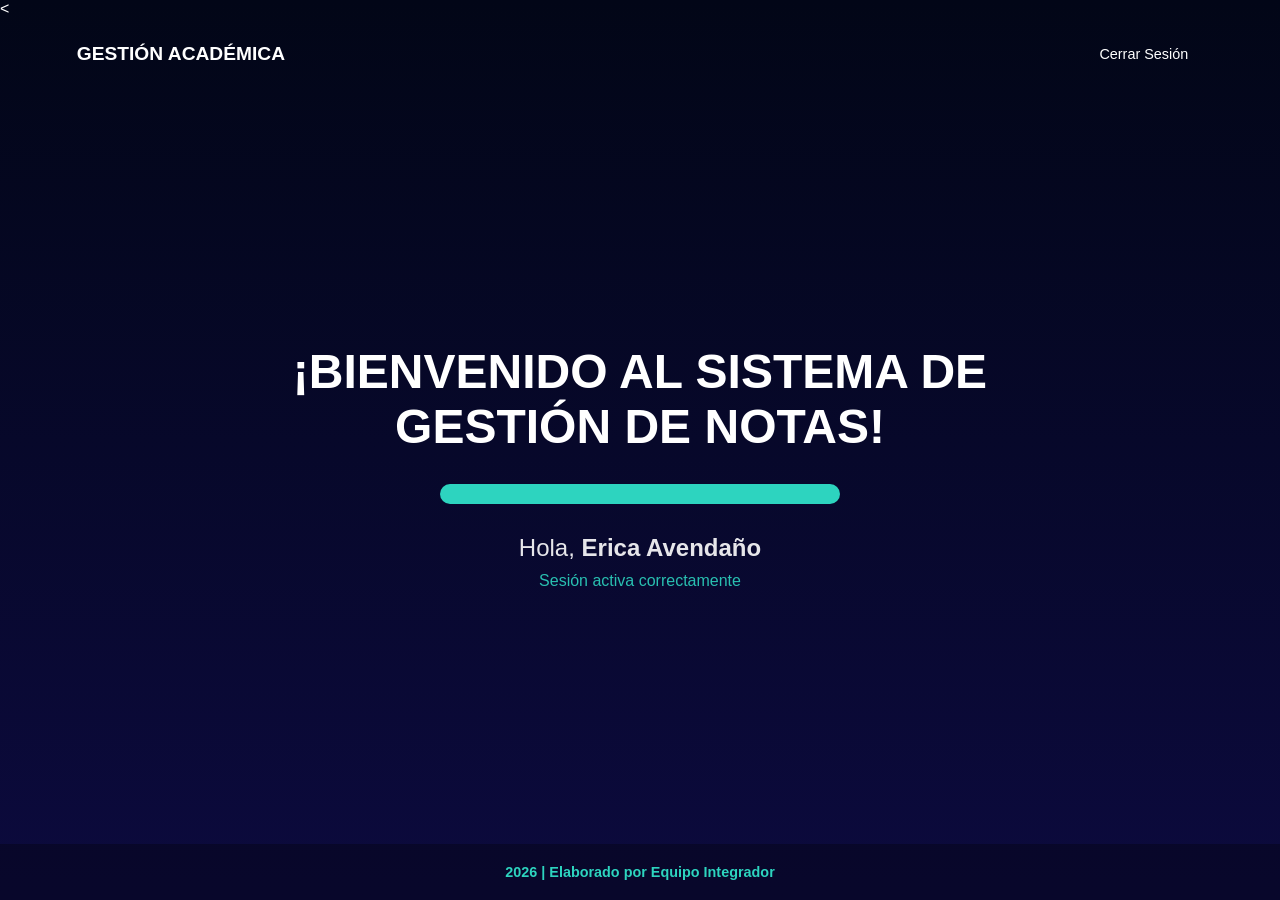
==== bienvenido.html @ 92f540ee "Creacion Bienvenido y estilos html" ====
<<!DOCTYPE html>
<html lang="es">
<head>
    <meta charset="UTF-8">
    <meta name="viewport" content="width=device-width, initial-scale=1.0">
    <title>Bienvenida | Gestión de Notas</title>
    <link rel="stylesheet" href="styles.css">
</head>
<body>
    <header class="navbar">
        <div class="brand">GESTIÓN ACADÉMICA</div>
        <nav class="nav-links">
            <a href="index.html" class="logout-link">Cerrar Sesión</a>
        </nav>
    </header>

    <main class="main-content">
        <div class="welcome-box" style="text-align: center; max-width: 800px;">
            <h1 class="welcome-title" style="font-size: 3rem; margin-bottom: 20px;">
                ¡BIENVENIDO AL SISTEMA DE GESTIÓN DE NOTAS!
            </h1>
            
            <div class="decoration-bar" style="width: 50%; margin: 30px auto;"></div>
            
            <div class="user-info" style="font-size: 1.5rem; opacity: 0.9;">
                <p>Hola, <strong>Erica Avendaño</strong></p>
                <p style="font-size: 1rem; margin-top: 10px; color: var(--mint);">Sesión activa correctamente</p>
            </div>
        </div>
    </main>

    <footer class="main-footer">
        <p>2026 | Elaborado por Equipo Integrador</p>
    </footer>
</body>
</html>
---- styles.css ----
/* VARIABLES DE COLOR */
:root {
    --bg-gradient: linear-gradient(180deg, #020617 0%, #0c0a3e 100%);
    --mint: #2dd4bf;
    --white: #ffffff;
    --error-red: #ff4d4d;
}

* {
    margin: 0;
    padding: 0;
    box-sizing: border-box;
    font-family: 'Arial', sans-serif;
}

body {
    background: var(--bg-gradient);
    min-height: 100vh;
    color: var(--white);
    display: flex;
    flex-direction: column;
}

/* NAVBAR */
.navbar {
    display: flex;
    justify-content: space-between;
    align-items: center;
    padding: 25px 6%;
}

.brand { font-weight: bold; font-size: 1.2rem; }

.nav-links a {
    color: var(--white);
    text-decoration: none;
    margin: 0 15px;
    font-size: 0.9rem;
}

.btn-login-nav {
    background: var(--mint);
    color: #000;
    padding: 8px 30px;
    border-radius: 20px;
    text-decoration: none;
    font-weight: bold;
    border: none;
    cursor: pointer;
}

/* CONTENIDO PRINCIPAL */
.main-content, .login-wrapper {
    flex: 1;
    display: flex;
    justify-content: center;
    align-items: center;
    padding: 40px 20px;
}

/* TARJETA INICIO */
.hero-card {
    position: relative;
    width: 100%;
    max-width: 1000px;
    border: 4px solid #1e293b;
    border-radius: 10px;
    overflow: hidden;
}

.hero-img { width: 100%; display: block; filter: brightness(0.8); }

.hero-text {
    position: absolute;
    bottom: 0;
    width: 100%;
    padding: 40px;
    background: linear-gradient(transparent, rgba(0,0,0,0.8));
    text-align: center;
}

/* FORMULARIO LOGIN */
.form-container { width: 90%; max-width: 850px; }

.input-block {
    background-color: var(--mint);
    padding: 15px 45px;
    border-radius: 20px;
    display: flex;
    align-items: center;
    margin-bottom: 15px;
}

.input-block label { font-size: 2.2rem; font-weight: bold; min-width: 280px; }

.input-block input {
    background: transparent;
    border: none;
    outline: none;
    color: var(--white);
    font-size: 1.6rem;
    width: 100%;
}

.decoration-bar {
    height: 20px;
    background-color: var(--mint);
    border-radius: 20px;
    margin-bottom: 20px;
}

.button-row { display: flex; gap: 15px; }

.btn-action {
    background-color: var(--mint);
    border: none;
    border-radius: 15px;
    color: var(--white);
    padding: 20px;
    font-weight: bold;
    font-size: 1rem;
    flex: 1;
    cursor: pointer;
    text-transform: uppercase;
}

/* MENSAJE DE ERROR ELEGANTE */
.status-msg {
    text-align: center;
    margin-top: 40px;      /* Espacio prudente para elegancia */
    font-size: 1.2rem;
    font-weight: bold;
    width: 100%;
    display: block;
    min-height: 1.5rem;
}

/* FOOTER */
.main-footer {
    padding: 20px;
    text-align: center;
    background: rgba(0, 0, 0, 0.3);
}

.main-footer p { font-size: 0.9rem; color: var(--mint); font-weight: bold; }
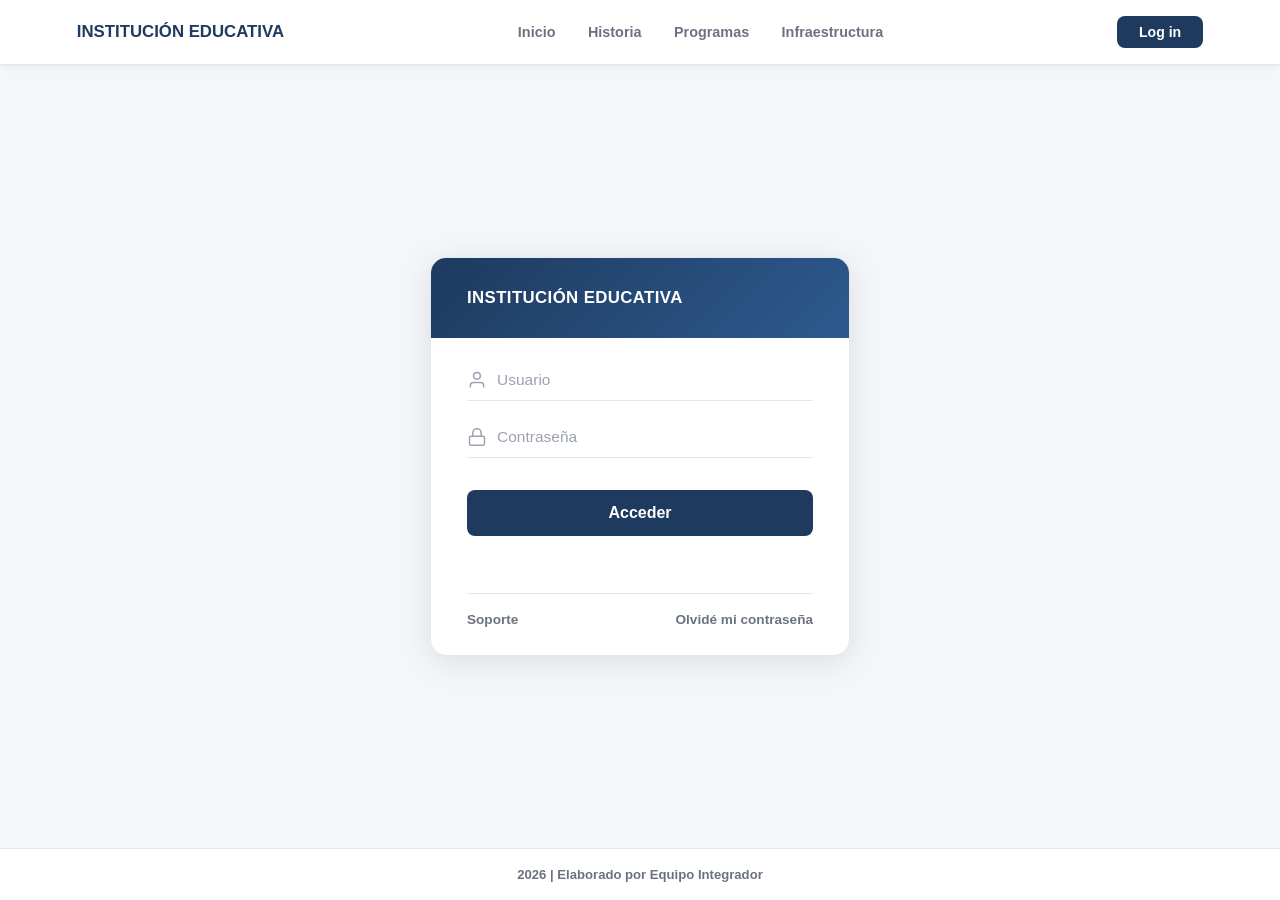
==== commit 21b50655: "Actualización proyecto: reemplazo script.js por app.js y mejoras en HTML y CSS" ====
--- a/bienvenido.html
+++ b/bienvenido.html
@@ -1,36 +1,122 @@
-<<!DOCTYPE html>
+<!DOCTYPE html>
 <html lang="es">
 <head>
     <meta charset="UTF-8">
     <meta name="viewport" content="width=device-width, initial-scale=1.0">
-    <title>Bienvenida | Gestión de Notas</title>
+    <title>Bienvenido | Sistema de Gestión</title>
     <link rel="stylesheet" href="styles.css">
 </head>
 <body>
+
     <header class="navbar">
-        <div class="brand">GESTIÓN ACADÉMICA</div>
+        <div class="brand">INSTITUCIÓN EDUCATIVA</div>
         <nav class="nav-links">
-            <a href="index.html" class="logout-link">Cerrar Sesión</a>
+            <a href="index.html">Inicio</a>
+            <a href="#">Historia</a>
+            <a href="#">Programas</a>
+            <a href="#">Infraestructura</a>
         </nav>
+        <a href="iniciosesion.html" class="btn-login-nav" id="btn-cerrar-sesion">Cerrar sesión</a>
     </header>
 
-    <main class="main-content">
-        <div class="welcome-box" style="text-align: center; max-width: 800px;">
-            <h1 class="welcome-title" style="font-size: 3rem; margin-bottom: 20px;">
-                ¡BIENVENIDO AL SISTEMA DE GESTIÓN DE NOTAS!
-            </h1>
-            
-            <div class="decoration-bar" style="width: 50%; margin: 30px auto;"></div>
-            
-            <div class="user-info" style="font-size: 1.5rem; opacity: 0.9;">
-                <p>Hola, <strong>Erica Avendaño</strong></p>
-                <p style="font-size: 1rem; margin-top: 10px; color: var(--mint);">Sesión activa correctamente</p>
+    <main class="bienvenido-wrapper">
+
+        <!-- SALUDO DINÁMICO -->
+        <div class="bienvenido-header">
+            <div class="bienvenido-icon">
+                <svg viewBox="0 0 24 24" fill="none" stroke="currentColor" stroke-width="1.6">
+                    <path d="M3 9l9-7 9 7v11a2 2 0 0 1-2 2H5a2 2 0 0 1-2-2z"/>
+                    <polyline points="9 22 9 12 15 12 15 22"/>
+                </svg>
+            </div>
+            <div>
+                <h1 class="bienvenido-titulo">Bienvenido al Sistema</h1>
+                <p class="bienvenido-subtitulo">Sesión iniciada como: <strong id="usuario-activo">—</strong></p>
             </div>
         </div>
+
+        <!-- TARJETAS DE ACCESO -->
+        <div class="acciones-grid">
+
+            <a href="registro.html?modo=registrar&rol=Estudiante" class="accion-card estudiante">
+                <div class="accion-icono">
+                    <svg viewBox="0 0 24 24" fill="none" stroke="currentColor" stroke-width="1.8">
+                        <path d="M16 21v-2a4 4 0 0 0-4-4H6a4 4 0 0 0-4 4v2"/>
+                        <circle cx="9" cy="7" r="4"/>
+                        <line x1="19" y1="8" x2="19" y2="14"/>
+                        <line x1="22" y1="11" x2="16" y2="11"/>
+                    </svg>
+                </div>
+                <h3>Registrar Usuario</h3>
+                <p>Agregar un nuevo estudiante al sistema</p>
+                <span class="accion-badge">Nuevo registro</span>
+            </a>
+
+            <a href="registro.html?modo=registrar&rol=Docente" class="accion-card docente">
+                <div class="accion-icono">
+                    <svg viewBox="0 0 24 24" fill="none" stroke="currentColor" stroke-width="1.8">
+                        <path d="M17 21v-2a4 4 0 0 0-4-4H5a4 4 0 0 0-4 4v2"/>
+                        <circle cx="9" cy="7" r="4"/>
+                        <path d="M23 21v-2a4 4 0 0 0-3-3.87"/>
+                        <path d="M16 3.13a4 4 0 0 1 0 7.75"/>
+                    </svg>
+                </div>
+                <h3>Registrar Profesor</h3>
+                <p>Agregar un nuevo docente al sistema</p>
+                <span class="accion-badge">Nuevo registro</span>
+            </a>
+
+            <a href="registro.html?modo=actualizar&rol=Estudiante" class="accion-card actualizar-est">
+                <div class="accion-icono">
+                    <svg viewBox="0 0 24 24" fill="none" stroke="currentColor" stroke-width="1.8">
+                        <path d="M11 4H4a2 2 0 0 0-2 2v14a2 2 0 0 0 2 2h14a2 2 0 0 0 2-2v-7"/>
+                        <path d="M18.5 2.5a2.121 2.121 0 0 1 3 3L12 15l-4 1 1-4 9.5-9.5z"/>
+                    </svg>
+                </div>
+                <h3>Actualizar Usuario</h3>
+                <p>Editar información de un estudiante</p>
+                <span class="accion-badge">Editar</span>
+            </a>
+
+            <a href="registro.html?modo=actualizar&rol=Docente" class="accion-card actualizar-doc">
+                <div class="accion-icono">
+                    <svg viewBox="0 0 24 24" fill="none" stroke="currentColor" stroke-width="1.8">
+                        <path d="M11 4H4a2 2 0 0 0-2 2v14a2 2 0 0 0 2 2h14a2 2 0 0 0 2-2v-7"/>
+                        <path d="M18.5 2.5a2.121 2.121 0 0 1 3 3L12 15l-4 1 1-4 9.5-9.5z"/>
+                    </svg>
+                </div>
+                <h3>Actualizar Profesor</h3>
+                <p>Editar información de un docente</p>
+                <span class="accion-badge">Editar</span>
+            </a>
+
+        </div>
+
+        <!-- RESUMEN RÁPIDO -->
+        <div class="resumen-card">
+            <h3 class="resumen-titulo">Resumen del sistema</h3>
+            <div class="resumen-grid">
+                <div class="resumen-item">
+                    <span class="resumen-numero" id="res-estudiantes">0</span>
+                    <span class="resumen-label">Estudiantes</span>
+                </div>
+                <div class="resumen-item">
+                    <span class="resumen-numero" id="res-docentes">0</span>
+                    <span class="resumen-label">Docentes</span>
+                </div>
+                <div class="resumen-item">
+                    <span class="resumen-numero" id="res-total">0</span>
+                    <span class="resumen-label">Total usuarios</span>
+                </div>
+            </div>
+        </div>
+
     </main>
 
     <footer class="main-footer">
         <p>2026 | Elaborado por Equipo Integrador</p>
     </footer>
+
+    <script src="app.js"></script>
 </body>
 </html>
--- a/styles.css
+++ b/styles.css
@@ -1,22 +1,25 @@
-/* VARIABLES DE COLOR */
+
+
 :root {
-    --bg-gradient: linear-gradient(180deg, #020617 0%, #0c0a3e 100%);
-    --mint: #2dd4bf;
-    --white: #ffffff;
-    --error-red: #ff4d4d;
-}
-
-* {
-    margin: 0;
-    padding: 0;
-    box-sizing: border-box;
-    font-family: 'Arial', sans-serif;
-}
+    --blue-dark: #1e3a5f;
+    --blue-mid: #2d5a8e;
+    --blue-btn: #2563eb;
+    --bg: #f4f6f9;
+    --card-bg: #ffffff;
+    --border: #e2e8f0;
+    --text-main: #1a1a2e;
+    --text-muted: #6b7280;
+    --text-light: #9ca3af;
+    --success: #16a34a;
+    --error-red: #dc2626;
+}
+
+* { margin: 0; padding: 0; box-sizing: border-box; font-family: 'Nunito', sans-serif; }
 
 body {
-    background: var(--bg-gradient);
+    background: var(--bg);
     min-height: 100vh;
-    color: var(--white);
+    color: var(--text-main);
     display: flex;
     flex-direction: column;
 }
@@ -26,120 +29,340 @@
     display: flex;
     justify-content: space-between;
     align-items: center;
-    padding: 25px 6%;
-}
-
-.brand { font-weight: bold; font-size: 1.2rem; }
-
-.nav-links a {
-    color: var(--white);
+    padding: 16px 6%;
+    background: #ffffff;
+    border-bottom: 1px solid var(--border);
+    position: sticky;
+    top: 0;
+    z-index: 100;
+    box-shadow: 0 1px 8px rgba(0,0,0,0.07);
+}
+.brand { font-weight: 900; font-size: 1.05rem; color: var(--blue-dark); }
+.nav-links a { color: var(--text-muted); text-decoration: none; margin: 0 14px; font-size: 0.9rem; font-weight: 600; transition: color 0.2s; }
+.nav-links a:hover { color: var(--blue-dark); }
+.btn-login-nav { background: var(--blue-dark); color: #fff; padding: 8px 22px; border-radius: 8px; text-decoration: none; font-weight: 700; font-size: 0.88rem; transition: background 0.2s; }
+.btn-login-nav:hover { background: var(--blue-mid); }
+
+/* HERO */
+.hero-section { position: relative; width: 100%; height: 500px; overflow: hidden; display: flex; align-items: center; }
+.hero-bg-img { position: absolute; inset: 0; width: 100%; height: 100%; object-fit: cover; filter: brightness(0.45) grayscale(20%); transform: scale(1.02); transition: transform 8s ease; }
+.hero-section:hover .hero-bg-img { transform: scale(1.06); }
+.hero-overlay { position: absolute; inset: 0; background: linear-gradient(100deg, rgba(30,58,95,0.75) 0%, rgba(45,90,142,0.45) 60%, rgba(30,58,95,0.15) 100%); z-index: 1; }
+.hero-content { position: relative; z-index: 2; padding: 0 8%; max-width: 680px; animation: fadeUp 0.7s ease both; }
+@keyframes fadeUp { from { opacity: 0; transform: translateY(24px); } to { opacity: 1; transform: translateY(0); } }
+.hero-badge { display: inline-block; background: #fff; color: var(--blue-dark); font-size: 0.75rem; font-weight: 800; text-transform: uppercase; letter-spacing: 2px; padding: 5px 16px; border-radius: 20px; margin-bottom: 18px; }
+.hero-title { font-size: 2.8rem; font-weight: 900; color: #fff; line-height: 1.15; margin-bottom: 14px; }
+.hero-accent { color: #93c5fd; }
+.hero-subtitle { font-size: 1rem; color: rgba(255,255,255,0.80); font-weight: 500; line-height: 1.65; margin-bottom: 30px; max-width: 500px; }
+.hero-actions { display: flex; gap: 12px; flex-wrap: wrap; }
+.btn-primary { background: #fff; color: var(--blue-dark); padding: 12px 28px; border-radius: 8px; text-decoration: none; font-weight: 800; font-size: 0.92rem; transition: transform 0.2s, box-shadow 0.2s; box-shadow: 0 2px 10px rgba(0,0,0,0.15); }
+.btn-primary:hover { transform: translateY(-2px); box-shadow: 0 6px 18px rgba(0,0,0,0.18); }
+.btn-outline { background: transparent; color: #fff; padding: 12px 28px; border-radius: 8px; text-decoration: none; font-weight: 700; font-size: 0.92rem; border: 2px solid rgba(255,255,255,0.6); transition: border-color 0.2s, background 0.2s; }
+.btn-outline:hover { border-color: #fff; background: rgba(255,255,255,0.1); }
+
+/* ESTADÍSTICAS */
+.stats-section { background: var(--blue-dark); display: flex; justify-content: center; align-items: center; padding: 26px 6%; flex-wrap: wrap; }
+.stat-item { display: flex; flex-direction: column; align-items: center; padding: 8px 44px; }
+.stat-number { font-size: 1.9rem; font-weight: 900; color: #93c5fd; line-height: 1; }
+.stat-label { font-size: 0.78rem; color: rgba(255,255,255,0.65); font-weight: 600; margin-top: 4px; text-align: center; }
+.stat-divider { width: 1px; height: 40px; background: rgba(255,255,255,0.15); }
+
+/* TARJETAS INDEX */
+.cards-section { padding: 64px 6% 72px; flex: 1; }
+.section-header { text-align: center; margin-bottom: 44px; }
+.section-title { font-size: 1.9rem; font-weight: 900; color: var(--text-main); margin-bottom: 6px; }
+.section-subtitle { font-size: 0.95rem; color: var(--text-muted); font-weight: 500; }
+.cards-grid { display: grid; grid-template-columns: repeat(auto-fit, minmax(270px, 1fr)); gap: 22px; max-width: 1100px; margin: 0 auto; }
+.info-card { background: var(--card-bg); border-radius: 14px; padding: 32px 28px; box-shadow: 0 2px 16px rgba(0,0,0,0.06); border: 1px solid var(--border); transition: transform 0.25s, box-shadow 0.25s; display: flex; flex-direction: column; gap: 10px; }
+.info-card:hover { transform: translateY(-5px); box-shadow: 0 10px 30px rgba(0,0,0,0.10); }
+.info-card-icon { width: 48px; height: 48px; background: #eff6ff; border-radius: 12px; display: flex; align-items: center; justify-content: center; color: var(--blue-btn); margin-bottom: 2px; }
+.info-card-icon svg { width: 24px; height: 24px; }
+.info-card h3 { font-size: 1.05rem; font-weight: 800; color: var(--text-main); }
+.info-card p { font-size: 0.9rem; color: var(--text-muted); line-height: 1.6; font-weight: 500; flex: 1; }
+.card-link { color: var(--blue-btn); font-weight: 700; font-size: 0.85rem; text-decoration: none; transition: color 0.2s; }
+.card-link:hover { color: var(--blue-dark); }
+
+/* LOGIN */
+.login-wrapper { flex: 1; display: flex; justify-content: center; align-items: center; padding: 50px 20px; }
+.form-container { width: 100%; max-width: 420px; background: var(--card-bg); border-radius: 16px; box-shadow: 0 6px 32px rgba(0,0,0,0.10); overflow: hidden; border: 1px solid var(--border); }
+.card-header { background: linear-gradient(135deg, var(--blue-dark) 0%, var(--blue-mid) 100%); padding: 30px 36px; display: flex; align-items: center; gap: 14px; }
+.card-logo { width: 40px; height: 32px; flex-shrink: 0; }
+.card-title { color: #fff; font-size: 1.05rem; font-weight: 800; letter-spacing: 0.4px; }
+.card-body { padding: 32px 36px 28px; }
+.input-block { display: flex; align-items: center; border-bottom: 1.5px solid var(--border); margin-bottom: 26px; padding-bottom: 10px; gap: 10px; transition: border-color 0.2s; }
+.input-block:focus-within { border-bottom-color: var(--blue-btn); }
+.input-icon { color: var(--text-light); display: flex; align-items: center; }
+.input-icon svg { width: 20px; height: 20px; }
+.input-block input { background: transparent; border: none; outline: none; color: var(--text-main); font-size: 0.97rem; font-family: 'Nunito', sans-serif; width: 100%; font-weight: 600; }
+.input-block input::placeholder { color: var(--text-light); font-weight: 500; }
+.btn-acceder { width: 100%; background: var(--blue-dark); color: #fff; border: none; border-radius: 8px; padding: 14px; font-size: 1rem; font-weight: 800; font-family: 'Nunito', sans-serif; cursor: pointer; transition: background 0.2s, transform 0.1s; margin-top: 6px; }
+.btn-acceder:hover { background: var(--blue-mid); transform: translateY(-1px); }
+.btn-acceder:active { transform: translateY(0); }
+.btn-acceder:disabled { opacity: 0.5; cursor: not-allowed; transform: none; }
+.status-msg { text-align: center; margin-top: 14px; font-size: 0.9rem; font-weight: 700; min-height: 1.3rem; display: block; }
+.card-footer-links { display: flex; justify-content: space-between; margin-top: 22px; padding-top: 18px; border-top: 1px solid var(--border); }
+.link-btn { background: none; border: none; color: var(--text-muted); font-size: 0.85rem; font-family: 'Nunito', sans-serif; font-weight: 600; cursor: pointer; padding: 0; transition: color 0.2s; }
+.link-btn:hover { color: var(--blue-btn); }
+
+/* REGISTRO CRUD */
+.registro-wrapper { flex: 1; display: flex; gap: 24px; padding: 28px 4%; align-items: flex-start; }
+.registro-sidebar { width: 300px; flex-shrink: 0; display: flex; flex-direction: column; gap: 18px; }
+.sidebar-card { background: var(--card-bg); border-radius: 14px; padding: 24px 20px; box-shadow: 0 2px 14px rgba(0,0,0,0.06); border: 1px solid var(--border); }
+.sidebar-title { font-size: 1.05rem; font-weight: 900; color: var(--text-main); margin-bottom: 4px; }
+.sidebar-subtitle { font-size: 0.8rem; color: var(--text-muted); margin-bottom: 18px; line-height: 1.5; }
+.field-group { margin-bottom: 14px; }
+.field-group label { display: block; font-size: 0.8rem; font-weight: 700; color: var(--text-main); margin-bottom: 4px; }
+.field-group input, .field-group select { width: 100%; padding: 8px 12px; border: 1.5px solid var(--border); border-radius: 8px; font-size: 0.85rem; font-family: 'Nunito', sans-serif; color: var(--text-main); background: #f9fafb; transition: border-color 0.2s; outline: none; }
+.field-group input:focus, .field-group select:focus { border-color: var(--blue-btn); background: #fff; }
+.form-actions { display: flex; gap: 8px; margin-top: 4px; }
+.btn-primary-sm { flex: 1; background: var(--blue-dark); color: #fff; border: none; border-radius: 8px; padding: 10px 12px; font-size: 0.85rem; font-weight: 700; font-family: 'Nunito', sans-serif; cursor: pointer; transition: background 0.2s, transform 0.1s; }
+.btn-primary-sm:hover { background: var(--blue-mid); transform: translateY(-1px); }
+.btn-secondary-sm { flex: 1; background: #f3f4f6; color: var(--text-muted); border: 1.5px solid var(--border); border-radius: 8px; padding: 10px 12px; font-size: 0.85rem; font-weight: 700; font-family: 'Nunito', sans-serif; cursor: pointer; transition: background 0.2s; }
+.btn-secondary-sm:hover { background: #e5e7eb; }
+.style-panel { background: #f8faff; border-color: #dbeafe; }
+
+/* TABLA */
+.registro-main { flex: 1; min-width: 0; }
+.tabla-header { display: flex; justify-content: space-between; align-items: flex-start; margin-bottom: 14px; flex-wrap: wrap; gap: 12px; }
+.tabla-titulo { font-size: 1.25rem; font-weight: 900; color: var(--text-main); }
+.tabla-subtitulo { font-size: 0.8rem; color: var(--text-muted); margin-top: 2px; }
+.tabla-controles { display: flex; gap: 8px; flex-wrap: wrap; }
+.input-buscar { padding: 8px 12px; border: 1.5px solid var(--border); border-radius: 8px; font-size: 0.83rem; font-family: 'Nunito', sans-serif; color: var(--text-main); background: #fff; outline: none; transition: border-color 0.2s; min-width: 170px; }
+.input-buscar:focus { border-color: var(--blue-btn); }
+.contadores { display: flex; gap: 8px; margin-bottom: 14px; flex-wrap: wrap; }
+.contador-item { background: var(--card-bg); border: 1px solid var(--border); border-radius: 20px; padding: 4px 14px; font-size: 0.78rem; font-weight: 700; color: var(--text-muted); }
+.contador-item.est { color: var(--blue-btn); border-color: #bfdbfe; background: #eff6ff; }
+.contador-item.doc { color: var(--success); border-color: #bbf7d0; background: #f0fdf4; }
+.tabla-wrapper { background: var(--card-bg); border-radius: 14px; box-shadow: 0 2px 14px rgba(0,0,0,0.06); border: 1px solid var(--border); overflow: auto; }
+.tabla-usuarios { width: 100%; border-collapse: collapse; font-size: 0.88rem; }
+.tabla-usuarios thead tr { background: var(--blue-dark); color: #fff; }
+.tabla-usuarios th { padding: 12px 14px; text-align: left; font-weight: 700; font-size: 0.78rem; text-transform: uppercase; letter-spacing: 0.5px; white-space: nowrap; }
+.tabla-usuarios tbody tr { border-bottom: 1px solid var(--border); transition: background 0.15s; }
+.tabla-usuarios tbody tr:hover { background: #f8faff; }
+.tabla-usuarios tbody tr:last-child { border-bottom: none; }
+.tabla-usuarios td { padding: 11px 14px; color: var(--text-main); font-weight: 600; vertical-align: middle; }
+.badge-rol { display: inline-block; padding: 3px 10px; border-radius: 20px; font-size: 0.74rem; font-weight: 700; }
+.badge-rol.estudiante { background: #eff6ff; color: var(--blue-btn); }
+.badge-rol.docente    { background: #f0fdf4; color: var(--success); }
+.btn-edit, .btn-del { border: none; border-radius: 6px; padding: 5px 11px; font-size: 0.76rem; font-weight: 700; cursor: pointer; font-family: 'Nunito', sans-serif; transition: opacity 0.2s; margin-right: 3px; }
+.btn-edit { background: #eff6ff; color: var(--blue-btn); }
+.btn-edit:hover { opacity: 0.75; }
+.btn-del { background: #fef2f2; color: var(--error-red); }
+.btn-del:hover { opacity: 0.75; }
+.lista-vacia { text-align: center; padding: 60px 20px; color: var(--text-light); }
+.lista-vacia svg { width: 48px; height: 48px; margin-bottom: 12px; opacity: 0.35; display: block; margin-left: auto; margin-right: auto; }
+.lista-vacia p { font-size: 0.9rem; line-height: 1.6; }
+.tema-azul thead tr  { background: #1d4ed8; }
+.tema-verde thead tr { background: #15803d; }
+
+/* FOOTER */
+.main-footer { padding: 18px; text-align: center; background: #fff; border-top: 1px solid var(--border); }
+.main-footer p { font-size: 0.82rem; color: var(--text-muted); font-weight: 600; }
+
+/* RESPONSIVE */
+@media (max-width: 900px) {
+    .registro-wrapper { flex-direction: column; }
+    .registro-sidebar { width: 100%; }
+    .stat-divider { display: none; }
+    .hero-title { font-size: 2rem; }
+}
+
+/* ===================== BIENVENIDO ===================== */
+.bienvenido-wrapper {
+    flex: 1;
+    max-width: 900px;
+    margin: 0 auto;
+    padding: 44px 24px 60px;
+    width: 100%;
+}
+
+.bienvenido-header {
+    display: flex;
+    align-items: center;
+    gap: 20px;
+    margin-bottom: 40px;
+    background: var(--card-bg);
+    border: 1px solid var(--border);
+    border-radius: 14px;
+    padding: 24px 28px;
+    box-shadow: 0 2px 12px rgba(0,0,0,0.05);
+}
+
+.bienvenido-icon {
+    width: 56px;
+    height: 56px;
+    background: #eff6ff;
+    border-radius: 14px;
+    display: flex;
+    align-items: center;
+    justify-content: center;
+    color: var(--blue-btn);
+    flex-shrink: 0;
+}
+
+.bienvenido-icon svg { width: 28px; height: 28px; }
+
+.bienvenido-titulo {
+    font-size: 1.4rem;
+    font-weight: 900;
+    color: var(--text-main);
+    margin-bottom: 4px;
+}
+
+.bienvenido-subtitulo {
+    font-size: 0.88rem;
+    color: var(--text-muted);
+    font-weight: 500;
+}
+
+.bienvenido-subtitulo strong { color: var(--blue-dark); }
+
+/* GRID DE ACCIONES */
+.acciones-grid {
+    display: grid;
+    grid-template-columns: repeat(2, 1fr);
+    gap: 18px;
+    margin-bottom: 28px;
+}
+
+.accion-card {
+    background: var(--card-bg);
+    border: 1px solid var(--border);
+    border-radius: 14px;
+    padding: 28px 24px;
     text-decoration: none;
-    margin: 0 15px;
-    font-size: 0.9rem;
-}
-
-.btn-login-nav {
-    background: var(--mint);
-    color: #000;
-    padding: 8px 30px;
+    display: flex;
+    flex-direction: column;
+    gap: 8px;
+    transition: transform 0.22s, box-shadow 0.22s;
+    box-shadow: 0 2px 10px rgba(0,0,0,0.05);
+    position: relative;
+    overflow: hidden;
+}
+
+.accion-card::before {
+    content: '';
+    position: absolute;
+    top: 0; left: 0;
+    width: 4px;
+    height: 100%;
+    border-radius: 4px 0 0 4px;
+}
+
+.accion-card.estudiante::before     { background: var(--blue-btn); }
+.accion-card.docente::before        { background: var(--success); }
+.accion-card.actualizar-est::before { background: #d97706; }
+.accion-card.actualizar-doc::before { background: #7c3aed; }
+
+.accion-card:hover {
+    transform: translateY(-4px);
+    box-shadow: 0 8px 24px rgba(0,0,0,0.10);
+}
+
+.accion-icono {
+    width: 46px;
+    height: 46px;
+    border-radius: 12px;
+    display: flex;
+    align-items: center;
+    justify-content: center;
+    margin-bottom: 4px;
+}
+
+.accion-card.estudiante     .accion-icono { background: #eff6ff; color: var(--blue-btn); }
+.accion-card.docente        .accion-icono { background: #f0fdf4; color: var(--success); }
+.accion-card.actualizar-est .accion-icono { background: #fffbeb; color: #d97706; }
+.accion-card.actualizar-doc .accion-icono { background: #f5f3ff; color: #7c3aed; }
+
+.accion-icono svg { width: 24px; height: 24px; }
+
+.accion-card h3 {
+    font-size: 1rem;
+    font-weight: 800;
+    color: var(--text-main);
+}
+
+.accion-card p {
+    font-size: 0.82rem;
+    color: var(--text-muted);
+    font-weight: 500;
+    line-height: 1.4;
+}
+
+.accion-badge {
+    display: inline-block;
+    margin-top: 6px;
+    font-size: 0.72rem;
+    font-weight: 700;
+    padding: 3px 10px;
     border-radius: 20px;
+    background: #f3f4f6;
+    color: var(--text-muted);
+    align-self: flex-start;
+}
+
+/* RESUMEN */
+.resumen-card {
+    background: var(--card-bg);
+    border: 1px solid var(--border);
+    border-radius: 14px;
+    padding: 24px 28px;
+    box-shadow: 0 2px 10px rgba(0,0,0,0.05);
+}
+
+.resumen-titulo {
+    font-size: 0.95rem;
+    font-weight: 800;
+    color: var(--text-main);
+    margin-bottom: 18px;
+}
+
+.resumen-grid {
+    display: flex;
+    gap: 0;
+}
+
+.resumen-item {
+    flex: 1;
+    display: flex;
+    flex-direction: column;
+    align-items: center;
+    padding: 8px 0;
+    border-right: 1px solid var(--border);
+}
+
+.resumen-item:last-child { border-right: none; }
+
+.resumen-numero {
+    font-size: 1.8rem;
+    font-weight: 900;
+    color: var(--blue-dark);
+    line-height: 1;
+}
+
+.resumen-label {
+    font-size: 0.76rem;
+    color: var(--text-muted);
+    font-weight: 600;
+    margin-top: 4px;
+}
+
+/* BOTÓN VOLVER */
+.btn-volver {
+    display: inline-block;
+    font-size: 0.8rem;
+    font-weight: 700;
+    color: var(--text-muted);
     text-decoration: none;
-    font-weight: bold;
-    border: none;
-    cursor: pointer;
-}
-
-/* CONTENIDO PRINCIPAL */
-.main-content, .login-wrapper {
-    flex: 1;
-    display: flex;
-    justify-content: center;
-    align-items: center;
-    padding: 40px 20px;
-}
-
-/* TARJETA INICIO */
-.hero-card {
-    position: relative;
-    width: 100%;
-    max-width: 1000px;
-    border: 4px solid #1e293b;
-    border-radius: 10px;
-    overflow: hidden;
-}
-
-.hero-img { width: 100%; display: block; filter: brightness(0.8); }
-
-.hero-text {
-    position: absolute;
-    bottom: 0;
-    width: 100%;
-    padding: 40px;
-    background: linear-gradient(transparent, rgba(0,0,0,0.8));
-    text-align: center;
-}
-
-/* FORMULARIO LOGIN */
-.form-container { width: 90%; max-width: 850px; }
-
-.input-block {
-    background-color: var(--mint);
-    padding: 15px 45px;
-    border-radius: 20px;
-    display: flex;
-    align-items: center;
-    margin-bottom: 15px;
-}
-
-.input-block label { font-size: 2.2rem; font-weight: bold; min-width: 280px; }
-
-.input-block input {
-    background: transparent;
-    border: none;
-    outline: none;
-    color: var(--white);
-    font-size: 1.6rem;
-    width: 100%;
-}
-
-.decoration-bar {
-    height: 20px;
-    background-color: var(--mint);
-    border-radius: 20px;
-    margin-bottom: 20px;
-}
-
-.button-row { display: flex; gap: 15px; }
-
-.btn-action {
-    background-color: var(--mint);
-    border: none;
-    border-radius: 15px;
-    color: var(--white);
-    padding: 20px;
-    font-weight: bold;
-    font-size: 1rem;
-    flex: 1;
-    cursor: pointer;
-    text-transform: uppercase;
-}
-
-/* MENSAJE DE ERROR ELEGANTE */
-.status-msg {
-    text-align: center;
-    margin-top: 40px;      /* Espacio prudente para elegancia */
-    font-size: 1.2rem;
-    font-weight: bold;
-    width: 100%;
-    display: block;
-    min-height: 1.5rem;
-}
-
-/* FOOTER */
-.main-footer {
-    padding: 20px;
-    text-align: center;
-    background: rgba(0, 0, 0, 0.3);
-}
-
-.main-footer p { font-size: 0.9rem; color: var(--mint); font-weight: bold; }+    margin-bottom: 16px;
+    transition: color 0.2s;
+}
+
+.btn-volver:hover { color: var(--blue-btn); }
+
+@media (max-width: 600px) {
+    .acciones-grid { grid-template-columns: 1fr; }
+    .resumen-grid  { flex-direction: column; }
+    .resumen-item  { border-right: none; border-bottom: 1px solid var(--border); }
+    .resumen-item:last-child { border-bottom: none; }
+}
